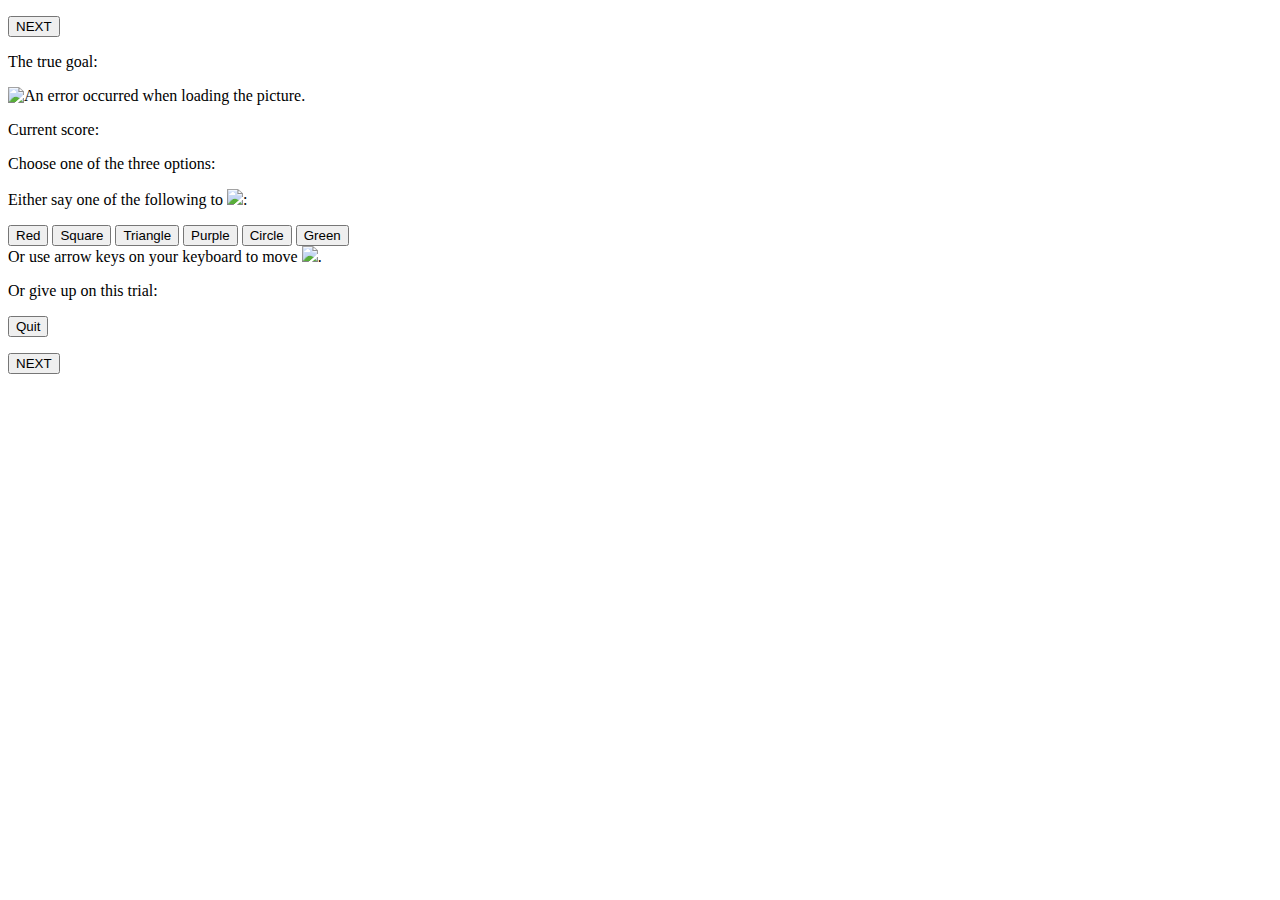
==== index.html @ a8be21bc "Update index.html" ====
<!DOCTYPE html>
<head>
    <meta charset="utf-8">
    <title>Experiment</title>
    <link rel="shortcut icon" href="ucla.png">
    <link href="https://fonts.googleapis.com/css2?family=Open+Sans&family=Work+Sans:wght@200;300;400;600&display=swap" rel="stylesheet">
    <link rel="stylesheet" href="style.css">
    <script src='https://ajax.googleapis.com/ajax/libs/jquery/3.4.1/jquery.min.js'></script>
    <script src="func.js"></script>
    <script src="index.js"></script>
</head>
<body>
    <!--==========INSTRUCTIONS==========-->
    <div class="pageBox" id="instrPage">
        <p id="instrText"></p>
        <button class="butNext" onclick="instr.next()">NEXT</button>
    </div>
    <!--==========EXPERIMENT==========-->
    <div class="pageBox" id="exptPage">
        <div id="exptBox">
            <div class="column gridContainer"></div>
            <div class="column text">
                <div id="recordBox">
                    <div class="column goal">
                        <p>The true goal:</p>
                        <img class="shape" id="goalShape" alt="An error occurred when loading the picture.">
                    </div>
                    <div class="column score">
                        <p>Current score: </p>
                        <p id="score"></p>
                    </div>
                </div>
                <div id="exptInstr">
                    <p>Choose one of the three options:</p>
                    <div id="say">
                        <p>Either say one of the following to <img class="shape" src="shape/receiver.png">:</p>
                        <button class="butExpt" id="butOption1" onclick=RECEIVER_WALK()>Red</button> 
                        <button class="butExpt" id="butOption2" onclick=RECEIVER_WALK()>Square</button>
                        <button class="butExpt" id="butOption3" onclick=RECEIVER_WALK()>Triangle</button>
                        <button class="butExpt" id="butOption4" onclick=RECEIVER_WALK()>Purple</button>
                        <button class="butExpt" id="butOption5" onclick=RECEIVER_WALK()>Circle</button>
                        <button class="butExpt" id="butOption6" onclick=RECEIVER_WALK()>Green</button>
                    </div>
                    <div id="do">
                        <div class="inlineImg">Or use arrow keys on your keyboard to move <img class="shape" src="shape/signaler.png">.</div>
                    </div>
                    <div id="quit">
                        <p id="quitText">Or give up on this trial: </p>
                        <button class="butExpt" id="quitBut" onclick="SHOW_QUIT_RESULT()">Quit</button>
                    </div>
                </div>
                <p id="exptWaitText"></p>
                <div class="pageBox" id="exptResultBox">
                    <p id="exptResultText"></p>
                    <button class="butNext" onclick="NEXT_TRIAL()">NEXT</button>
                </div>
            </div>
        </div>
    </div>
</body>
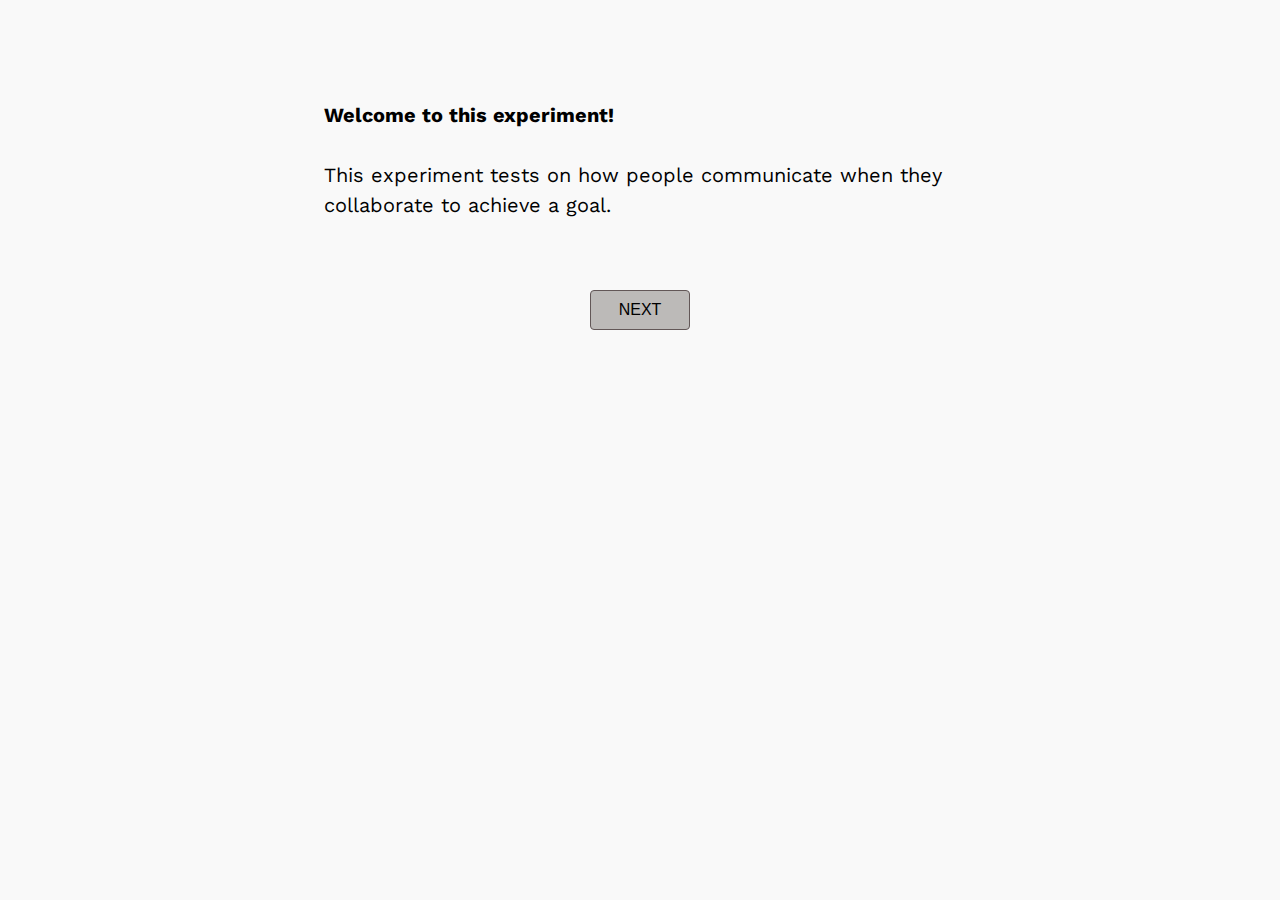
==== commit e91aaa5a: "first commit" ====
--- a/index.html
+++ b/index.html
@@ -57,4 +57,7 @@
             </div>
         </div>
     </div>
-</body>
+    
+   
+    
+</body>--- a/style.css
+++ b/style.css
@@ -0,0 +1,170 @@
+body {
+    background-color: #f9f9f9;
+    font-family: "Open Sans", sans-serif;
+    font-family: "Work Sans", sans-serif;
+    font-size: 20px;
+    line-height: 30px;
+}
+
+.pageBox{
+    display: none;
+}
+
+#instrText {
+    display: block;
+    margin-bottom: 70px;
+    margin-left: auto;
+    margin-right: auto;
+    margin-top: 100px;
+    width: 50%;
+}
+
+#exptImg {
+    display: block;
+    width: 400px;
+    height: 400px;
+}
+
+#exptBox {
+    width: 1000px;
+    margin: 100px auto;
+}
+
+#exptInstr {
+    display: inline-block;
+}
+
+#exptResultBox, #exptWaitText {
+    text-align: center;
+    width: 100%;
+}
+
+.shape {
+    max-width: 40px;
+    height: 40px;
+    padding: 5px;
+    position: relative;
+    z-index: 0;
+}
+
+.people {
+    
+        max-width: 40px;
+        height: 40px;
+        padding: 5px;
+}
+
+.gridItem, .gridEmpty{
+    background-color: #f9f9f9;
+    text-align: center;
+}
+
+.column {
+    float: left;
+}
+  
+/* Left and right column */
+.column.gridContainer {
+    position: relative;
+    background-color: #625757;
+    border: 2px solid #625757;
+    display: inline-grid;
+    grid-gap: 2px;
+    grid-template-columns: repeat(9, 50px);
+    grid-template-rows: repeat(10, 50px);
+}
+  
+/* Middle column */
+.column.text {
+    margin-left: 20px;
+    position: relative;
+    width: 50%;
+}
+
+.column.goal {
+    position: relative;
+    text-align: center;
+    width: 50%;
+}
+
+.column.score {
+    position: relative;
+    text-align: center;
+    width: 50%;
+}
+
+#score {
+    font-size: 25px;
+    font-weight: bold;
+}
+
+#quitText, #quitBut {
+    display:inline-block;
+}
+
+.top {
+    max-width: 80px;
+    height: 40px;
+    padding: 5px;
+    position:relative;
+    z-index: 10;
+    top: -55px;
+}
+
+/*
+ ######  #     # ####### ####### ####### #     # 
+ #     # #     #    #       #    #     # ##    # 
+ #     # #     #    #       #    #     # # #   # 
+ ######  #     #    #       #    #     # #  #  # 
+ #     # #     #    #       #    #     # #   # # 
+ #     # #     #    #       #    #     # #    ## 
+ ######   #####     #       #    ####### #     # 
+                                                 
+*/
+
+.butNext, .butExpt {
+    background-color: #bcbab8;
+    border-color: #625757;
+    border-radius: 4px;
+    border-style: solid;
+    border-width: 1px;
+    box-sizing: border-box;
+    cursor: pointer;
+    font-size: 16px;
+    width: 100px;
+    padding: 10px 20px;
+    text-align: center;
+}
+
+.butNext {
+    display: block;
+    margin: auto;
+}
+
+.butExpt {
+    display: inline-block;
+    margin: 10px;
+}
+
+.butNext:hover {
+    background-color: #9d8f8f;
+}
+.butExpt {
+    background-color: #bcbab8;
+    border-color: #625757;
+    border-radius: 4px;
+    border-style: solid;
+    border-width: 1px;
+    box-sizing: border-box;
+    cursor: pointer;
+    display: inline-block;
+    font-size: 16px;
+    
+    width: 100px;
+    padding: 10px 20px;
+    text-align: center;
+}
+
+.butExpt:hover {
+    background-color: #9d8f8f;
+}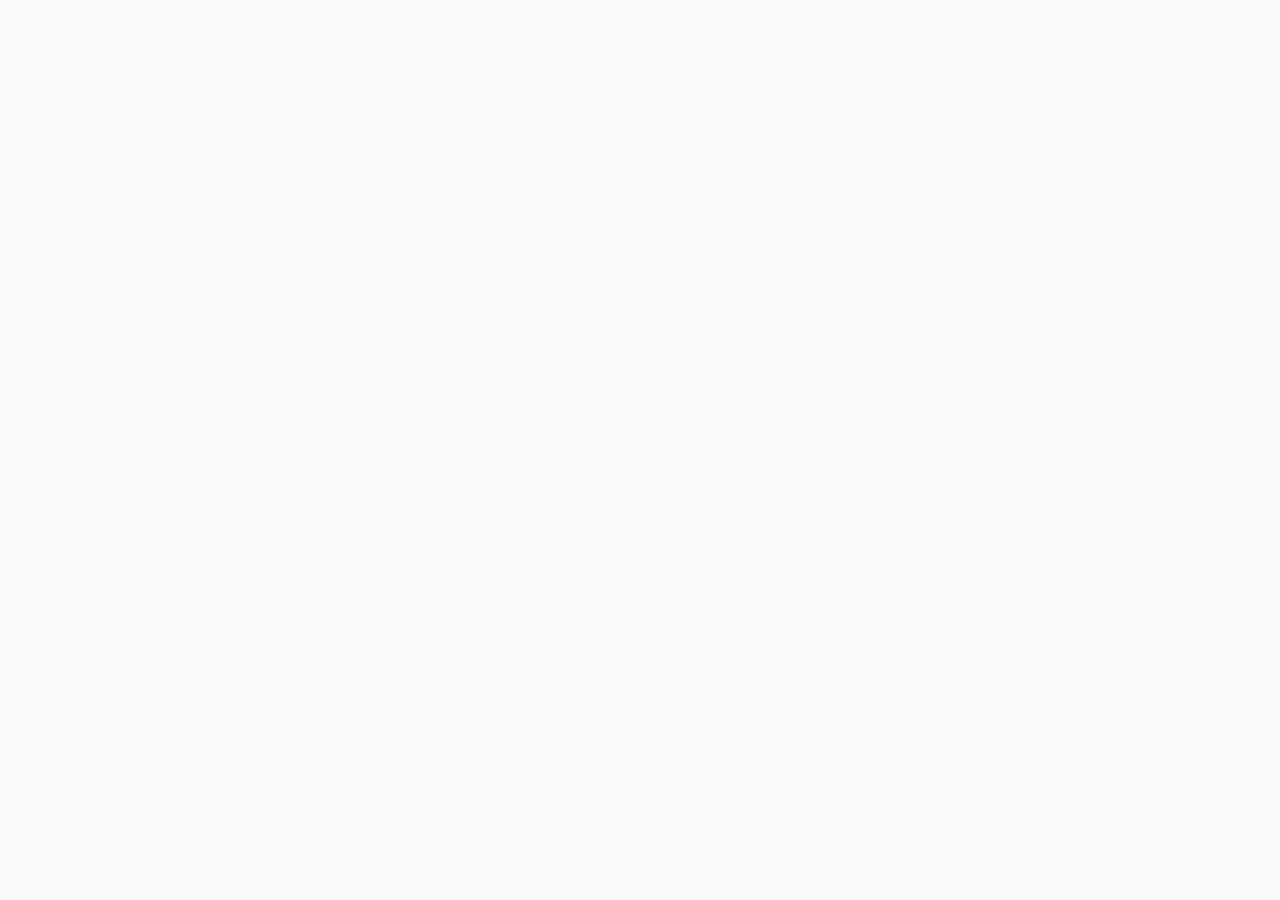
==== commit 18c5f510: "visit data saved" ====
--- a/index.html
+++ b/index.html
@@ -6,23 +6,45 @@
     <link href="https://fonts.googleapis.com/css2?family=Open+Sans&family=Work+Sans:wght@200;300;400;600&display=swap" rel="stylesheet">
     <link rel="stylesheet" href="style.css">
     <script src='https://ajax.googleapis.com/ajax/libs/jquery/3.4.1/jquery.min.js'></script>
+    <script src='https://cdnjs.cloudflare.com/ajax/libs/mobile-detect/1.4.3/mobile-detect.min.js'></script>
     <script src="func.js"></script>
+    <script src="expt.js"></script>
     <script src="index.js"></script>
 </head>
 <body>
     <!--==========INSTRUCTIONS==========-->
     <div class="pageBox" id="instrPage">
+        <iframe id="consent" src="informedConsent.pdf">
+        </iframe>
+        <img id="examGrid" src="examplePic/examGrid.png" alt="An error occurred when loading the picture.">
         <p id="instrText"></p>
-        <button class="butNext" onclick="instr.next()">NEXT</button>
+        <button class="butNext" id="instrBut" onclick="instr.next()">NEXT</button>
+        <div id="bufferContainer">
+            <img id="buffer" alt="An error occurred when loading the picture.">
+        </div>
+        <!--=====INSTRUCTION QUIZ=====-->
+        <div class="pageBox" id="instrQBox">
+            <p id="instrQText">Which of the following is <b>not correct</b>?</p>
+            <div id="quizBox">
+            <label><div class="option"><input class="optionRadio" type="radio" name="instrQ" value="walk"><div class="optionText">You can achieve the goal by walking on your own.</div></div></label>
+            <label><div class="option"><input class="optionRadio" type="radio" name="instrQ" value="points"><div class="optionText">If either the robot or you achieve the goal, you get 8 points.</div></div></label>
+            <label><div class="option"><input class="optionRadio" type="radio" name="instrQ" value="costs"><div class="optionText">Each step taken by either the robot or you costs 1 point.</div></div></label>
+            <label><div class="option"><input class="optionRadio" type="radio" name="instrQ" value="several"><div class="optionText">You can achieve the goal by sending out several signals to the robot.</div></div></label>
+            </div>
+            <div class='warning' id='instrQWarning'></div>
+            <div class="butNext" id="instrQBut" onclick="SUBMIT_INSTR_Q()">SUBMIT</div>
+        </div>
+        <button class="butNext" id="startExptBut" onclick="START_EXPT()">NEXT</button>
     </div>
     <!--==========EXPERIMENT==========-->
     <div class="pageBox" id="exptPage">
+        <p id="pracRound"></p>
         <div id="exptBox">
             <div class="column gridContainer"></div>
             <div class="column text">
                 <div id="recordBox">
                     <div class="column goal">
-                        <p>The true goal:</p>
+                        <p>The goal:</p>
                         <img class="shape" id="goalShape" alt="An error occurred when loading the picture.">
                     </div>
                     <div class="column score">
@@ -34,12 +56,12 @@
                     <p>Choose one of the three options:</p>
                     <div id="say">
                         <p>Either say one of the following to <img class="shape" src="shape/receiver.png">:</p>
-                        <button class="butExpt" id="butOption1" onclick=RECEIVER_WALK()>Red</button> 
-                        <button class="butExpt" id="butOption2" onclick=RECEIVER_WALK()>Square</button>
-                        <button class="butExpt" id="butOption3" onclick=RECEIVER_WALK()>Triangle</button>
-                        <button class="butExpt" id="butOption4" onclick=RECEIVER_WALK()>Purple</button>
-                        <button class="butExpt" id="butOption5" onclick=RECEIVER_WALK()>Circle</button>
-                        <button class="butExpt" id="butOption6" onclick=RECEIVER_WALK()>Green</button>
+                        <button class="butExpt" id="butOption0" onclick=RECEIVER_WALK(this.id)></button> 
+                        <button class="butExpt" id="butOption1" onclick=RECEIVER_WALK(this.id)></button>
+                        <button class="butExpt" id="butOption2" onclick=RECEIVER_WALK(this.id)></button>
+                        <button class="butExpt" id="butOption3" onclick=RECEIVER_WALK(this.id)></button>
+                        <button class="butExpt" id="butOption4" onclick=RECEIVER_WALK(this.id)></button>
+                        <button class="butExpt" id="butOption5" onclick=RECEIVER_WALK(this.id)></button>
                     </div>
                     <div id="do">
                         <div class="inlineImg">Or use arrow keys on your keyboard to move <img class="shape" src="shape/signaler.png">.</div>
@@ -57,7 +79,10 @@
             </div>
         </div>
     </div>
-    
+    <!--==========THANK YOU==========-->
+    <div class="pageBox" id="thankPage">
+        <p id="thankText">Thank you for completing this experiment!</p>
+    </div>
    
     
 </body>